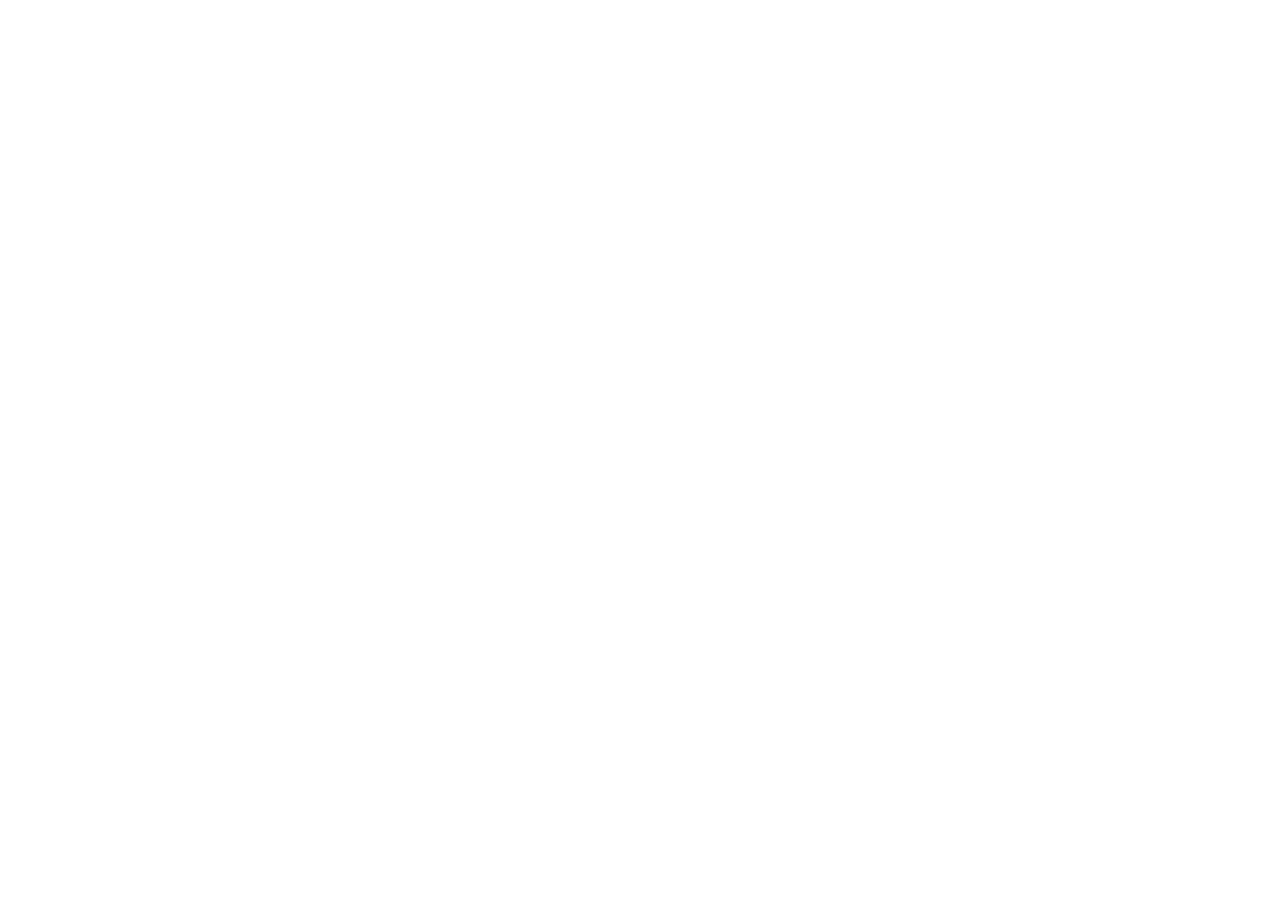
==== pages/VBG.html @ ac86296e "ajout des sections call-to-action et partner-quotes" ====
<!DOCTYPE html>
<html lang="en">

<head>
    <meta charset="UTF-8">
    <meta http-equiv="X-UA-Compatible" content="IE=edge">
    <meta name="viewport" content="width=device-width, initial-scale=1.0">
    <title>Document</title>
</head>

<body>

</body>

</html>
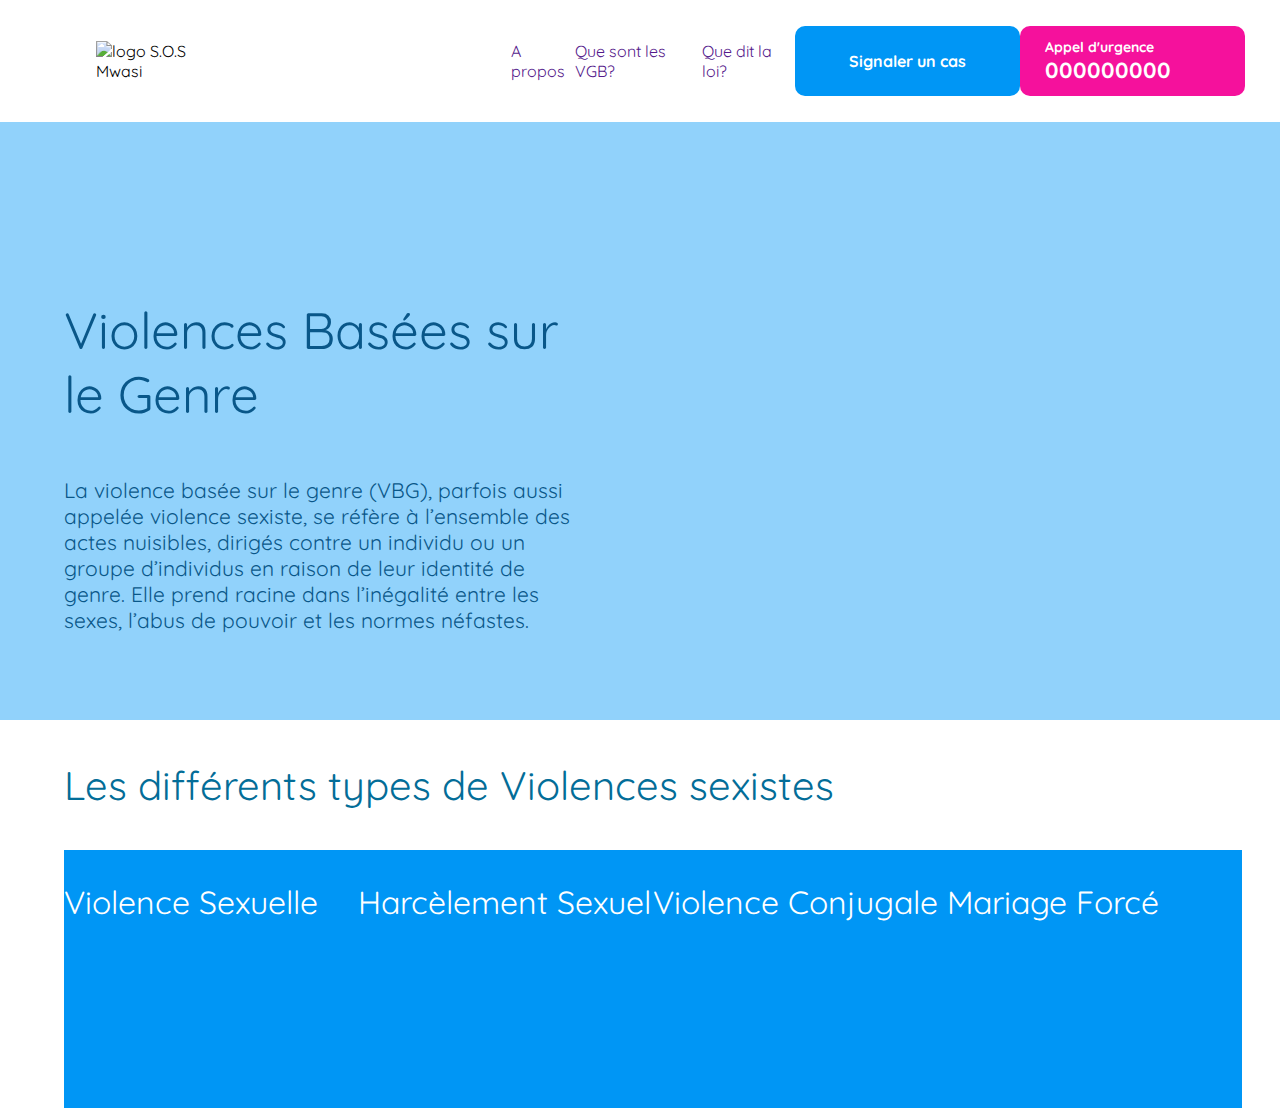
==== commit 1fef3817: "modification" ====
--- a/pages/VBG.html
+++ b/pages/VBG.html
@@ -5,10 +5,81 @@
     <meta charset="UTF-8">
     <meta http-equiv="X-UA-Compatible" content="IE=edge">
     <meta name="viewport" content="width=device-width, initial-scale=1.0">
-    <title>Document</title>
+    <title>S.O.S Mwasi_VBG</title>
+    <link rel="stylesheet" href="../style.css">
+    <link rel="icon" href="../images/logo_sosmwasi 1.png">
+    <script src="https://code.iconify.design/2/2.2.1/iconify.min.js"></script>
 </head>
 
 <body>
+    <header class="header2">
+        <nav>
+            <img src="../images/logo_sosmwasi 1.png" alt="logo S.O.S Mwasi">
+            <ul>
+                <li><a href="">A propos</a></li>
+                <li><a href="">Que sont les VGB?</a></li>
+                <li><a href="">Que dit la loi?</a></li>
+                <li>
+                    <a href="">
+                        <div class="btn_blue">
+                            Signaler un cas
+                        </div>
+                    </a>
+                </li>
+                <li>
+                    <a href="">
+                        <div class="btn_pink">
+
+
+                            <div class="btn-text">
+                                <span class="urgence">Appel d'urgence</span><br>
+                                <span class="phone">000000000</span>
+                            </div>
+                            <div class="btn-icon">
+                                <span class="iconify phone-icon" data-icon="ant-design:phone-filled"></span>
+                            </div>
+                        </div>
+
+                    </a>
+                </li>
+            </ul>
+
+        </nav>
+        <div class="header-content2">
+            <p class="big_title">Violences Basées sur le Genre</p>
+            <p class="paragraph">La violence basée sur le genre (VBG), parfois aussi appelée violence sexiste, se réfère à l’ensemble des actes nuisibles, dirigés contre un individu ou un groupe d’individus en raison de leur identité de genre. Elle prend racine dans l’inégalité
+                entre les sexes, l’abus de pouvoir et les normes néfastes.
+            </p>
+
+        </div>
+
+    </header>
+    <section id="call-to-action2">
+        <p class="title">Les différents types de Violences sexistes</p>
+        <div class="type">
+            <div class="rectangle">
+                <p>Violence Sexuelle
+                </p>
+
+            </div>
+            <div class="rectangle">
+                <p>Harcèlement Sexuel
+                </p>
+            </div>
+            <div class="rectangle">
+                <p>Violence Conjugale
+                </p>
+
+            </div>
+            <div class="rectangle">
+                <p>Mariage Forcé
+                </p>
+
+            </div>
+        </div>
+
+
+    </section>
 
 </body>
 
--- a/style.css
+++ b/style.css
@@ -0,0 +1,228 @@
+@import url('https://fonts.googleapis.com/css2?family=Quicksand:wght@300;400;500;600;700&display=swap');
+* {
+    box-sizing: border-box;
+}
+
+body {
+    padding: 0;
+    margin: 0;
+    width: 100vw;
+    font-family: 'Quicksand', sans-serif;
+}
+
+.header1 {
+    background-image: url(images/african-woman.jpg);
+    width: 100%;
+    height: 100vh;
+    background-size: cover;
+}
+
+nav {
+    display: flex;
+    align-items: center;
+    justify-content: space-between;
+    padding: 10px 35px;
+    background-color: white;
+}
+
+nav img {
+    max-width: 200px;
+    padding-left: 5%;
+}
+
+nav ul {
+    width: 64%;
+    display: flex;
+    justify-content: space-between;
+    align-items: center;
+}
+
+nav ul li {
+    list-style-type: none;
+    color: black;
+}
+
+nav ul li a {
+    text-decoration: none;
+}
+
+.btn_blue {
+    background-color: #0096F5;
+    padding: 20px 25px;
+    color: white;
+    font-weight: bold;
+    border-radius: 10px;
+    width: 225px;
+    height: 70px;
+    display: flex;
+    justify-content: center;
+    align-items: center;
+    text-decoration: none;
+}
+
+.btn_pink {
+    background-color: #f5119c;
+    color: white;
+    width: 225px;
+    height: 70px;
+    border-radius: 10px;
+    padding: 10px 25px;
+    display: flex;
+    justify-content: space-between;
+}
+
+.urgence {
+    font-weight: bold;
+    font-size: 14px
+}
+
+.phone {
+    font-weight: bold;
+    font-size: 22px
+}
+
+.phone-icon {
+    font-size: 46px
+}
+
+.header-content1 {
+    position: absolute;
+    left: 5%;
+    top: 50%;
+    width: 40%;
+    transform: translatey(-50%);
+}
+
+.header-content1 h1 {
+    color: white;
+    font-size: 42px;
+}
+
+.header-content1 p {
+    color: white;
+    margin-bottom: 25px;
+    padding-top: 30px;
+}
+
+#call-to-action1 {
+    background-color: #0096F5;
+    color: white;
+    display: flex;
+    padding: 50px 5%;
+    justify-content: space-between;
+}
+
+.action {
+    width: 30%;
+    display: flex;
+    flex-direction: column;
+    align-items: center;
+}
+
+.action-icon {
+    font-size: 80px;
+}
+
+.action-title {
+    font-size: 24px;
+    font-weight: bold;
+    text-align: center;
+}
+
+.action-description {
+    text-align: center;
+}
+
+#partner-quotes {
+    background-color: #91D2FB;
+    color: #095789;
+}
+
+.big_blue_light {
+    display: flex;
+    flex-direction: row;
+    align-items: center;
+    justify-content: space-between;
+    padding-left: 3%;
+    padding-right: 3%;
+    padding-top: 50px;
+    text-align: left;
+}
+
+.quotes {
+    width: 80%;
+}
+
+.partner {
+    padding-left: 13%;
+    font-weight: bold;
+}
+
+.vecctor {
+    width: 17px;
+    height: 29px;
+}
+
+.big_pink {
+    background-color: #F5119C;
+    color: #FFFFFF;
+    text-align: center;
+    padding-top: 10px;
+    padding-bottom: 10px;
+    font-size: 20px;
+}
+
+.header2 {
+    background-color: #91D2FB;
+    width: 100%;
+    height: 80vh;
+    background-size: cover;
+}
+
+.big_title {
+    font-size: 51px;
+    color: #095789;
+}
+
+.paragraph {
+    font-size: 21px;
+    color: #095789;
+}
+
+.header-content2 {
+    position: absolute;
+    left: 5%;
+    top: 50%;
+    width: 40%;
+    transform: translatey(-50%);
+}
+
+#call-to-action2 {
+    background-color: #FFFFFF;
+}
+
+.title {
+    font-size: 40px;
+    color: #036D98;
+    padding-left: 5%;
+}
+
+.type {
+    width: 100%;
+    display: flex;
+    justify-content: space-between;
+    padding-left: 5%;
+    padding-right: 3%;
+}
+
+.rectangle {
+    background-color: #0096F5;
+    width: 298px;
+    height: 258px;
+    padding-bottom: 5%;
+}
+
+.rectangle p {
+    font-size: 32px;
+    color: #FFFFFF;
+}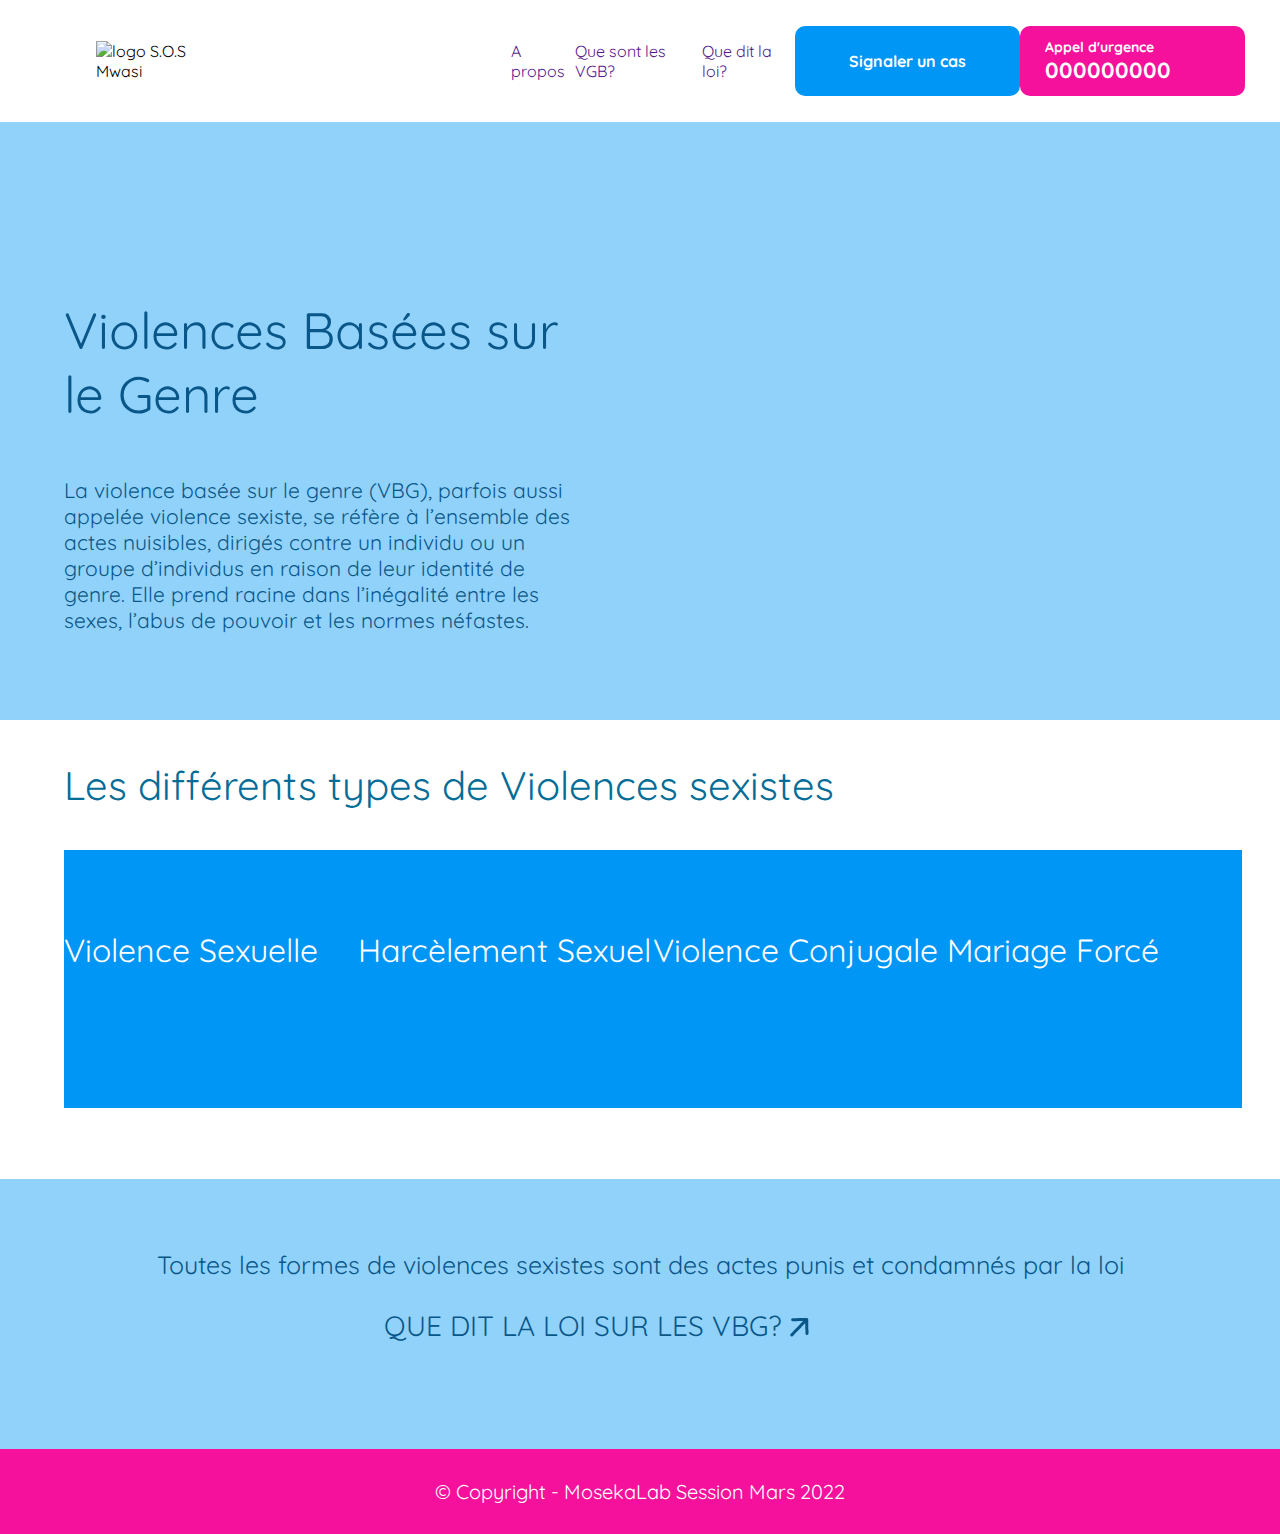
==== commit e5592d7a: "creation de la derniere section" ====
--- a/pages/VBG.html
+++ b/pages/VBG.html
@@ -81,6 +81,21 @@
 
     </section>
 
+    <section class="big_blue_light2">
+        <span>Toutes les formes de violences sexistes sont des actes punis et condamnés par la loi</span>
+        <div class="vbg">
+            <p>QUE DIT LA LOI SUR LES VBG?</p>
+            <img src="../images/image 4.png" alt="logo">
+        </div>
+
+
+    </section>
+    <footer class="big_pink">
+        <p>© Copyright - MosekaLab Session Mars 2022</p>
+
+
+    </footer>
+
 </body>
 
 </html>--- a/style.css
+++ b/style.css
@@ -220,9 +220,41 @@
     width: 298px;
     height: 258px;
     padding-bottom: 5%;
+    display: flex;
+    align-items: center;
+    margin-bottom: 6%;
 }
 
 .rectangle p {
     font-size: 32px;
     color: #FFFFFF;
+}
+
+.big_blue_light2 {
+    background-color: #91D2FB;
+    height: 30vh;
+    width: 100%;
+    text-align: center;
+    padding-top: 70px;
+}
+
+.vbg {
+    display: flex;
+}
+
+.vbg img {
+    width: 35px;
+    height: 35px;
+    margin-top: 30px;
+}
+
+.big_blue_light2 p {
+    font-size: 28px;
+    color: #095789;
+    padding-left: 30%;
+}
+
+.big_blue_light2 span {
+    color: #095789;
+    font-size: 25px;
 }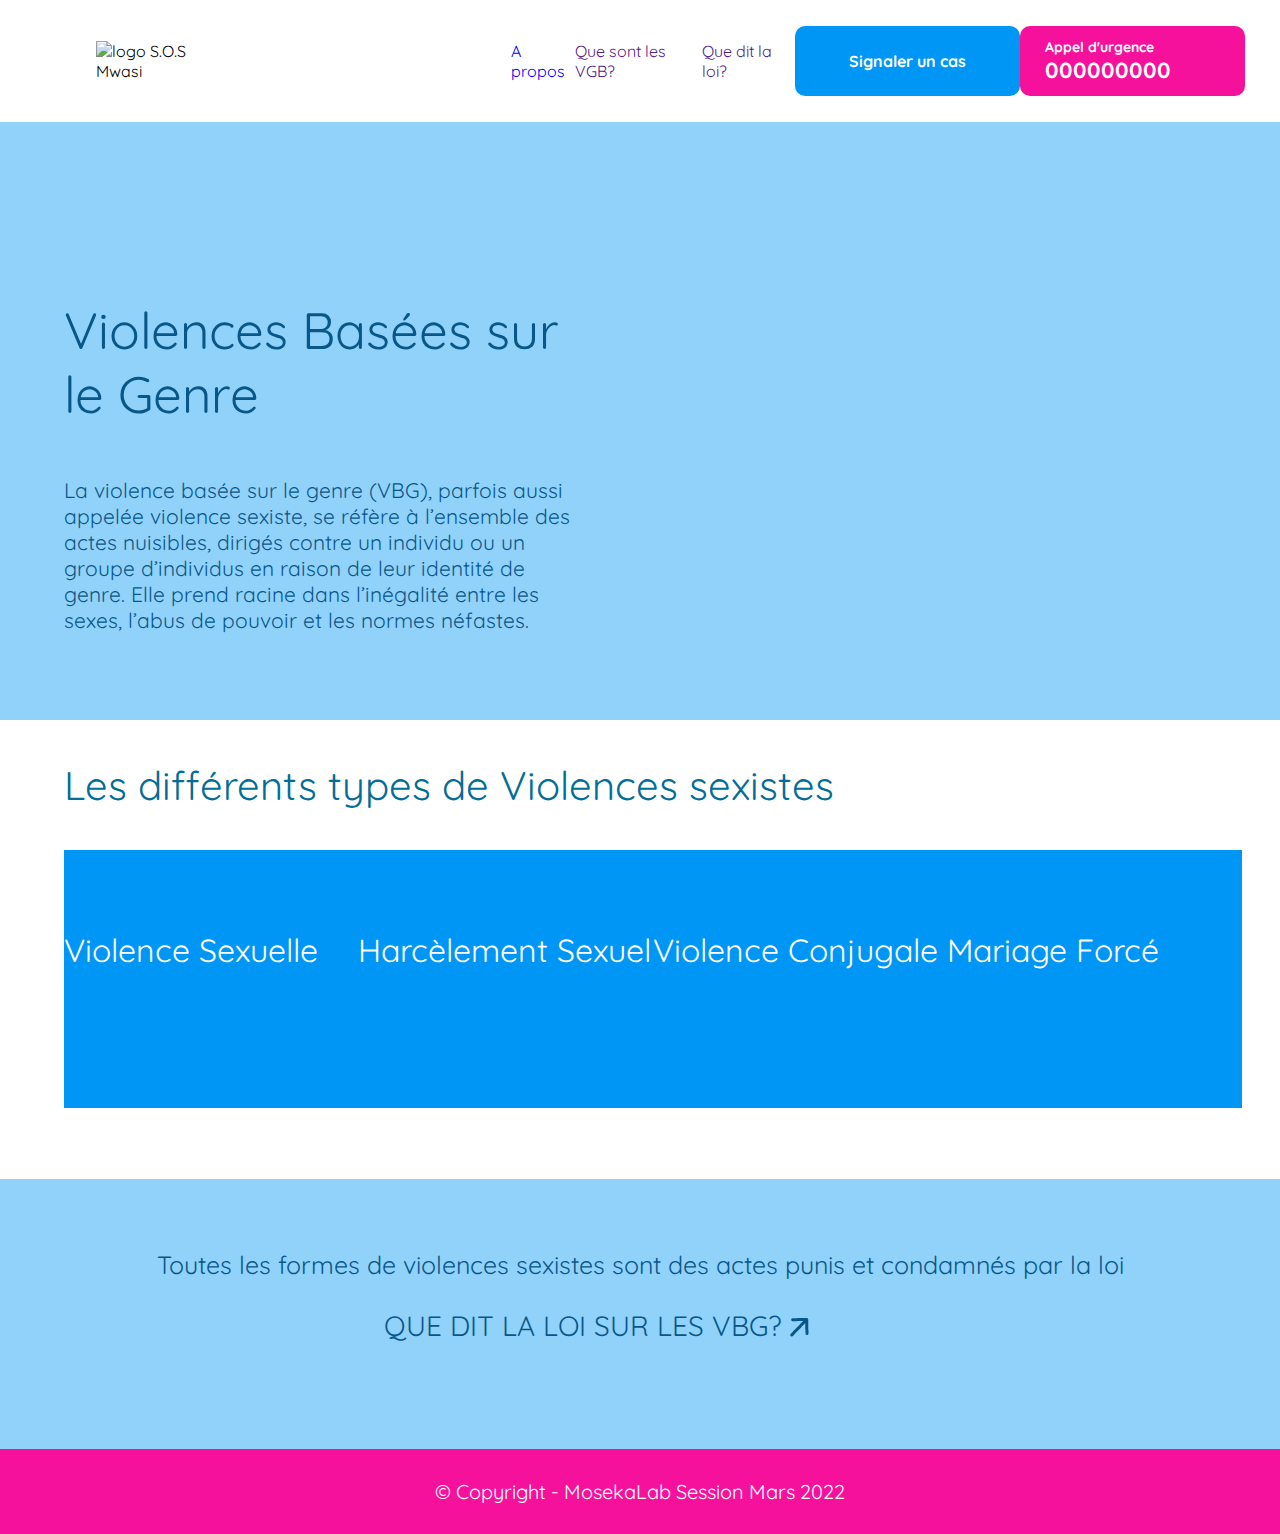
==== commit 8dc1bb65: "relier les pages" ====
--- a/pages/VBG.html
+++ b/pages/VBG.html
@@ -16,7 +16,7 @@
         <nav>
             <img src="../images/logo_sosmwasi 1.png" alt="logo S.O.S Mwasi">
             <ul>
-                <li><a href="">A propos</a></li>
+                <li><a href="../index.html">A propos</a></li>
                 <li><a href="">Que sont les VGB?</a></li>
                 <li><a href="">Que dit la loi?</a></li>
                 <li>
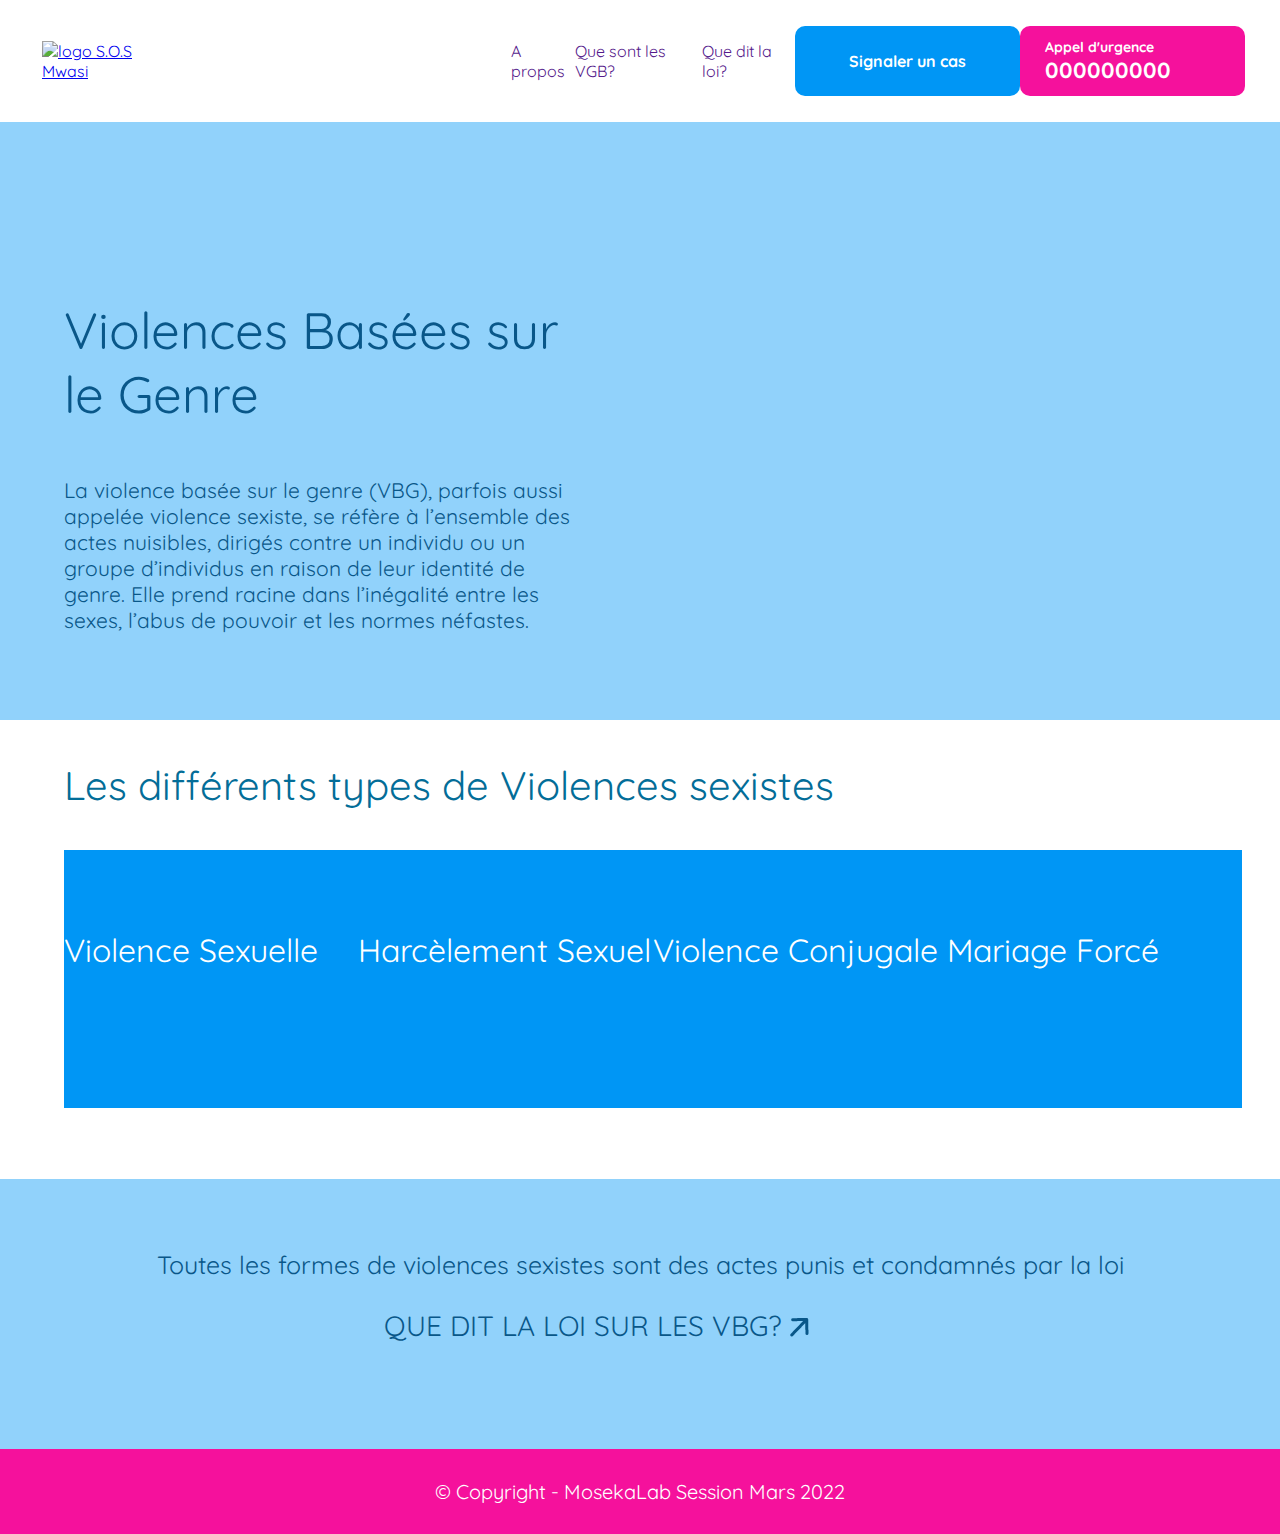
==== commit 452ad1cb: "relation des pages" ====
--- a/pages/VBG.html
+++ b/pages/VBG.html
@@ -14,9 +14,9 @@
 <body>
     <header class="header2">
         <nav>
-            <img src="../images/logo_sosmwasi 1.png" alt="logo S.O.S Mwasi">
+            <a href="../index.html"> <img src="../images/logo_sosmwasi 1.png" alt="logo S.O.S Mwasi"></a>
             <ul>
-                <li><a href="../index.html">A propos</a></li>
+                <li><a href="">A propos</a></li>
                 <li><a href="">Que sont les VGB?</a></li>
                 <li><a href="">Que dit la loi?</a></li>
                 <li>
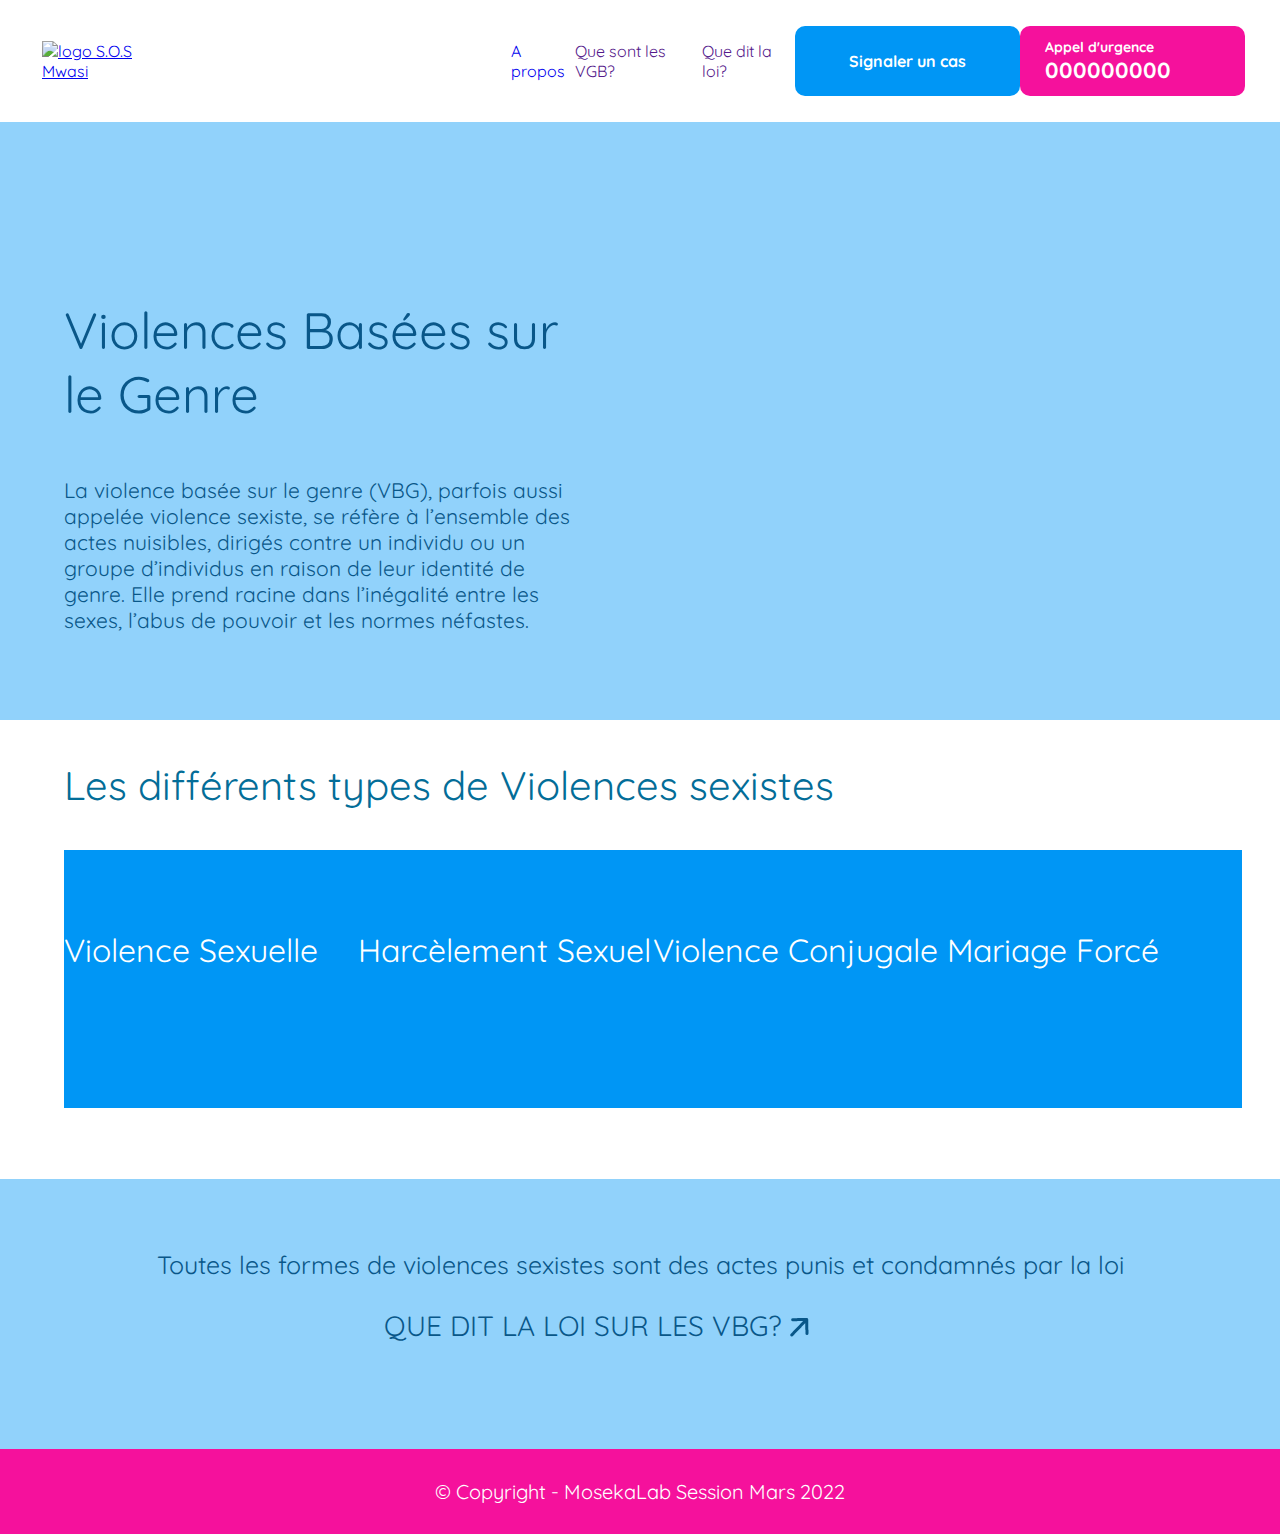
==== commit 1449857c: "Merge branch 'feature' into develop" ====
--- a/pages/VBG.html
+++ b/pages/VBG.html
@@ -16,7 +16,7 @@
         <nav>
             <a href="../index.html"> <img src="../images/logo_sosmwasi 1.png" alt="logo S.O.S Mwasi"></a>
             <ul>
-                <li><a href="">A propos</a></li>
+                <li><a href="../index.html">A propos</a></li>
                 <li><a href="">Que sont les VGB?</a></li>
                 <li><a href="">Que dit la loi?</a></li>
                 <li>
